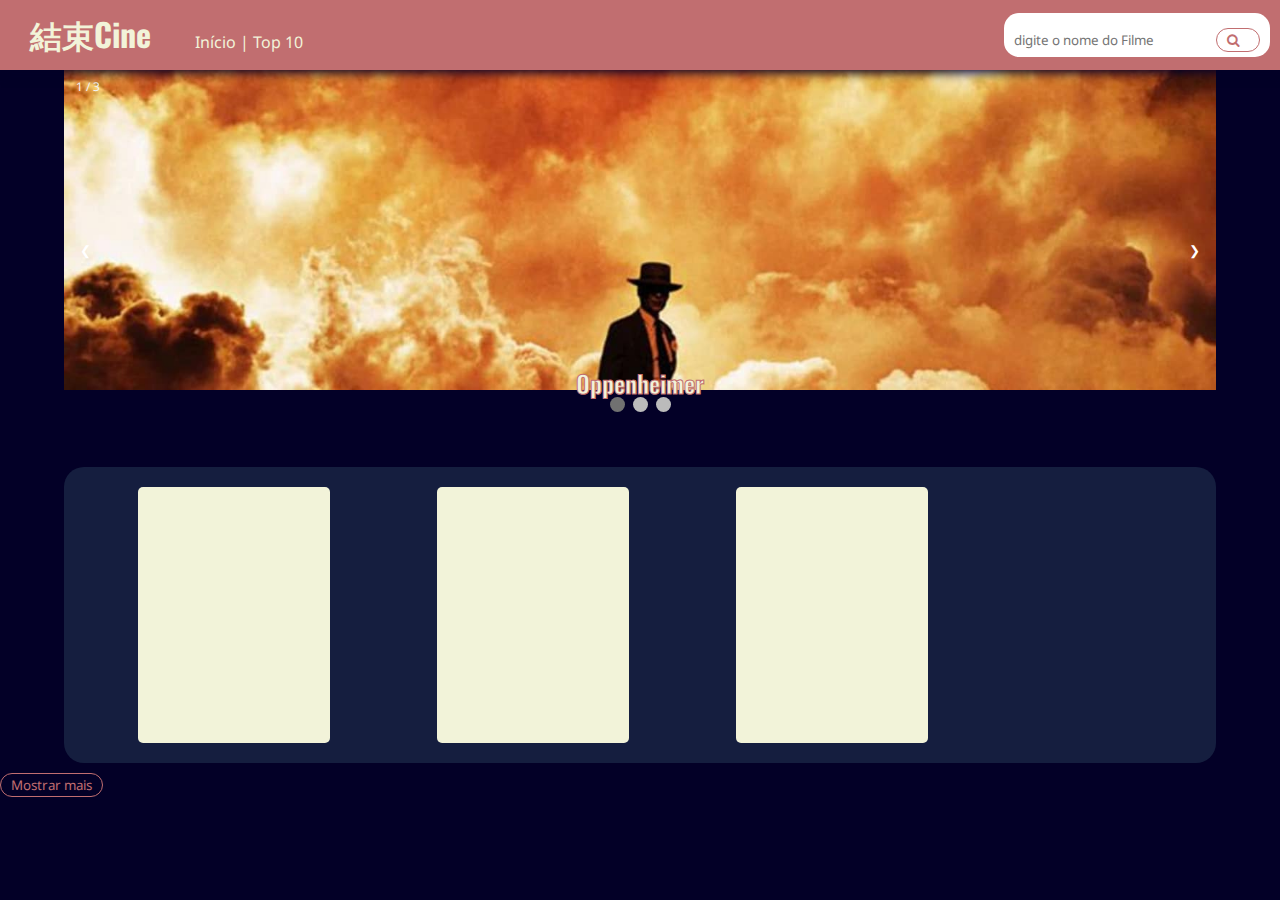
==== index.html @ 222f4a3b "Primeiro Commit" ====
<!DOCTYPE html>
<html lang="en">
<head>
  <meta charset="UTF-8">
  <meta name="viewport" content="width=device-width, initial-scale=1.0">
  <link rel="icon" type="image/x-icon" href="https://cdn1.iconfinder.com/data/icons/music-media-2/512/614731-cinema-512.png">
  <link rel="stylesheet" href="https://cdnjs.cloudflare.com/ajax/libs/font-awesome/4.7.0/css/font-awesome.min.css">
  <link rel="stylesheet" href="styles.css">
  <title>結束Cine</title>
</head>
<header>
</header>

<body onload="ini()">
<div class="head">
  <div>
    <h1 onclick="window.location.reload();">結束Cine</h1>
    <a href="index.html">Início</a> | <a href="top10.html">Top 10</a>
  </div>
  <form>
    <input type="search" placeholder="digite o nome do Filme" name="pesquisa" id="input"/>
    <button type="submit"><i class="fa fa-search"></i></button>
  </form>
</div>

<div class="slideshow-container">

  <div class="mySlides fade" style="display: block;">
    <div class="numbertext">1 / 3</div>
    <img src="banner1.jpg" alt="Oppenheiniken" id="img1">
    <div class="text" id="tit1">Oppenheimer</div>
  </div>

  <div class="mySlides fade">
    <div class="numbertext">2 / 3</div>
    <img src= "banner2.jpg" alt="JohnWick4" id="img2">
    <div class="text" id="tit2">John Wick 4: Baba Yaga</div>
  </div>

  <div class="mySlides fade">
    <div class="numbertext">3 / 3</div>
    <img src= "banner3.jpg" alt="Aranhaverso2" id="img3">
    <div class="text" id="tit3">Spider-Man: Into the Spider-Verse</div>
  </div>

  <a class="prev" onclick="plusSlides(-1)">&#10094;</a>
  <a class="next" onclick="plusSlides(1)">&#10095;</a>

  <div style="text-align: center;">
  <span class="dot" onclick="currentSlide(1)"></span> 
  <span class="dot" onclick="currentSlide(2)"></span> 
  <span class="dot" onclick="currentSlide(3)"></span>
  </div>


</div>

<div class="grid">
  <div class="movie"></div>
  <div class="movie"></div>
  <div class="movie"></div>
</div>

<button onclick="showMore()">Mostrar mais</button>
</body>

<script src="slides.js"></script>
<script src="cards.js"></script>
</html>
---- styles.css ----
@import url('https://fonts.googleapis.com/css2?family=Noto+Sans:wght@200&family=Nunito+Sans:opsz,wght@6..12,200&family=Oswald:wght@600&family=RocknRoll+One&display=swap');
:root {
    --bg1: #030027;
    --bg2: #151E3F;
    --cl1: #C16E70;
    --cl2: #DC9E82;
    --txt: #F2F3D9;
}
* {
    font-family: 'Noto Sans', monospace;
    margin: 0;
    padding: 0;
    box-sizing: border-box;
}
/* Elements */

a, a:active, a:any-link {
  color: var(--txt);
  text-decoration: none;
}

body {
    color: var(--txt);
    background-color: var(--bg1);
    margin: 0;
}

h1 {
  font-family: 'Oswald', sans-serif;
  display: inline-block;
}

.head {
    background-color: var(--cl1);
    padding: 10px;
    display: flex;
    align-items: center;
    align-content: center;
    justify-content: space-between;
    position: sticky;
    top: 0;
    z-index: 1;
    width: 100vw;
    box-shadow: 1px 3px 10px var(--bg1);
}

/*
.head button {
    background-color: var(--cl1);
    border: none;
    color: var(--txt);
    font-size: large;
    margin: 0px;
    padding: 5px;
}

.head button:hover {
    background-color: var(--cl2);
}
*/

.head h1 {
    margin-right: 40px;
    margin-left: 20px;
    cursor: pointer;
    transition: 0.5s ease-in;
}

.head h1:hover {
  text-shadow: 0px 0px 10px var(--txt);
}

/* Form */
form {
  background-color: white;
  padding: 5px 10px;
  border-radius: 15px;
  transition: 0.4s ease-in-out;
}

form input {
  border: none;
}

form input:focus {
  border: none;
  outline: none;
}

form i {
  color: var(--cl1);
  margin-right: 10px;
  cursor: pointer;
}

form i:hover {
  color: var(--cl2);
}

/* Grid de Cards */
.grid {
    margin-top: 600px;
    height: fit-content;
    min-height: 10em;
    content: "";
    clear: both;
    display: grid;
    grid-template-columns: auto auto auto auto auto;
    width: 90%;
    background-color: var(--bg2);
    border-radius: 20px;
    padding: 20px;
    position: relative;
    box-sizing: border-box;
    margin: auto;
    align-content: space-between;
    row-gap: 4vw;
}

.movie {
    background-color: var(--txt);
    border-radius: 5px;
    margin: auto;
    cursor: pointer;
    width: 15vw;
    height: 20vw;
    contain: content;
    transition: 0.3s ease;
    background-image: url(https://img.freepik.com/free-vector/hand-drawn-question-mark-pattern_23-2149410461.jpg?w=2000);
    background-size: contain;
}

.movie:hover {
    box-shadow: 0 0 10px black;
    width: 18vw;
    height: 24vw;
}

.titleCard {
  display: flex;
  position: absolute;
  align-content: center;
  width: 100%;
  color: var(--txt);
  background-color: rgba(3,0,39,0.8);
  background-blend-mode: color;
  z-index: 9;
  transition: 0.3s ease-in-out;
  opacity: 0%;
  bottom: 0px;
  height: 0%;
}

.titleCard:hover h4 {
  -webkit-text-stroke: var(--cl2) 1px;
}

.titleCard h4 {
  font-family: 'Nunito', sans-serif;
  text-align: center;
  margin: auto;
  transition: 0.3s ease;
}

.movie:hover .titleCard {
  opacity: 100%;
  height: 100%;
}

img {
  width: 100%;
}

.movie img {
  opacity: 100%;
  transition: 0.3s ease;
}

button {
  margin-top: 10px;
  background: none;
  color: var(--cl1);
  border: #C16E70 solid 1px;
  padding: 2px 10px;
  cursor: pointer;
  border-radius: 20px;
}

/* Carrosel */

/* Slideshow container */
.slideshow-container {
  max-width: 90vw;
  min-height: 10vw;
  position: relative;
  margin: auto;
  margin-bottom: 50px;
}

/* Hide the images by default */
.mySlides {
  display: none;
  object-fit: contain;
}

.mySlides img {
  width: 100%; 
  height: 25vw; 
  object-fit: cover;
}

/* Next & previous buttons */
.prev, .next {
  cursor: pointer;
  position: absolute;
  top: 50%;
  width: auto;
  margin-top: -22px;
  padding: 16px;
  color: white;
  font-weight: bold;
  font-size: 18px;
  transition: 0.6s ease;
  border-radius: 0 3px 3px 0;
  user-select: none;
}

/* Position the "next button" to the right */
.next {
  right: 0;
  border-radius: 3px 0 0 3px;
}

/* On hover, add a black background color with a little bit see-through */
.prev:hover, .next:hover {
  background-color: rgba(0,0,0,0.8);
}

/* Caption text */
.text {
  color: var(--txt);
  font-weight: bolder;
  font-size: x-large;
  -webkit-text-stroke: var(--cl1) 1px;
  font-family: 'Oswald';
  /* font-size: 15px; */
  padding: 8px 12px;
  position: absolute;
  bottom: 8px;
  width: 100%;
  text-align: center;
}

/* Number text (1/3 etc) */
.numbertext {
  color: #f2f2f2;
  font-size: 12px;
  padding: 8px 12px;
  position: absolute;
  top: 0;
}

/* The dots/bullets/indicators */
.dot {
  cursor: pointer;
  height: 15px;
  width: 15px;
  margin: 0 2px;
  background-color: #bbb;
  border-radius: 50%;
  display: inline-block;
  transition: background-color 0.6s ease;
  top: 0;
}

.active, .dot:hover {
  background-color: #717171;
}

/* Fading animation */
.fade {
  animation-name: fade;
  animation-duration: 1.5s;
}

@keyframes fade {
  from {opacity: .4}
  to {opacity: 1}
}

@media (max-width: 900px) {
  .grid {
    grid-template-columns: auto auto auto;
  }  
  .movie {
    width: 21vw;
    height: 28vw;
    contain: content;
  }

    .movie:hover {
      box-shadow: 0 0 10px black;
      width: 24vw;
      height: 32vw;
  }
}

@media (max-width: 550px) {
  .grid {
    grid-template-columns: auto;
  }

  .movie {
    width: 45vw;
    height: 60vw;
    contain: content;
  }
  
  .movie:hover {
    box-shadow: 0 0 10px black;
    width: 48vw;
    height: 64vw;
}
}

  /* info */
.body {
  display: flex;
}

.poster {
  flex: 1;
  padding: 1vw;
  justify-items: center;
  background-color: var(--bg2);
  height: fit-content;
  width: fit-content;
  margin: 3vw;
  position: sticky;
  top: 1vw;
}

#Poster {
  width: 100%;
}

#Title {
  color: var(--cl1);
  font-weight: bolder;
  font-size: 2.3em;
  margin-bottom: 1vw;
}

.info {
  background-color: var(--bg2);
  flex: 1.2;
  padding: 3vw;
  margin: 2vw; 
  height: fit-content;
}

.tags {
  display: flex;
  justify-content: space-evenly;
  background-color: var(--cl1);
  font-size: 0.8em;
}

.plottitle {
  margin-top: 1vw;
}

.plotbox {
  padding: 1vw;
  color: var(--cl2);
  font-size: 0.8em;
}

.cast h2 {
  color: var(--cl1);
}

.cast h3 {
  margin-left: 1vw;
}

.cast {
  margin: 1vw 0 1vw 0;
}

.ratings{
  display: grid;
  grid-template-columns: auto auto;
  width: 80%;
  margin: auto;
  align-items: center;
}

.ratings .icon {
  width: 2vw;
  margin: 0 .5vw;
}

.ratings h4 {
  color: var(--cl2);
}

.notas {
  color: var(--cl1);
}

/* TOP 10 */
.topCards {
  display: flex;
  margin: 5vw;
  background-color: var(--bg2);
  cursor: pointer;
}

.topCards img {
  width: 20vw;
  margin-right: 3vw;
  border: var(--bg1) .4vw solid;
  box-shadow: 0px 0px 2vw var(--bg1);
}

.toptxt {
  flex: 1.3;
}

.toptxt h2 {
  color: var(--cl1);
  font-family: 'Oswald', sans-serif;
}

.tagbut {
  color: var(--txt);
  border-color: var(--txt);
  background-color: var(--bg1);
  transition: 0.5s ease;
}

.tagbut:hover {
  background-color: var(--bg2);
  font-weight: bolder;
}

.metaRed {
  background-color: #F25F5C;
  display: inline;
  padding: 1px 3px;
}

.metaGreen {
  background-color: #0C7C59;
  display: inline;
  padding: 1px 3px;
}

.metaYellow {
  background-color: #C6A15B;
  display: inline;
  padding: 1px 3px;
}

.metaNA {
  background-color: #574D68;
  display: inline;
  padding: 1px 3px;
}

.rateTop {
  display: flex;
  justify-content: space-between;
  width: 100%;
  padding-top: 1vw;
}

.topPlot {
  padding: 0.87vw;
  color: var(--cl2);
}
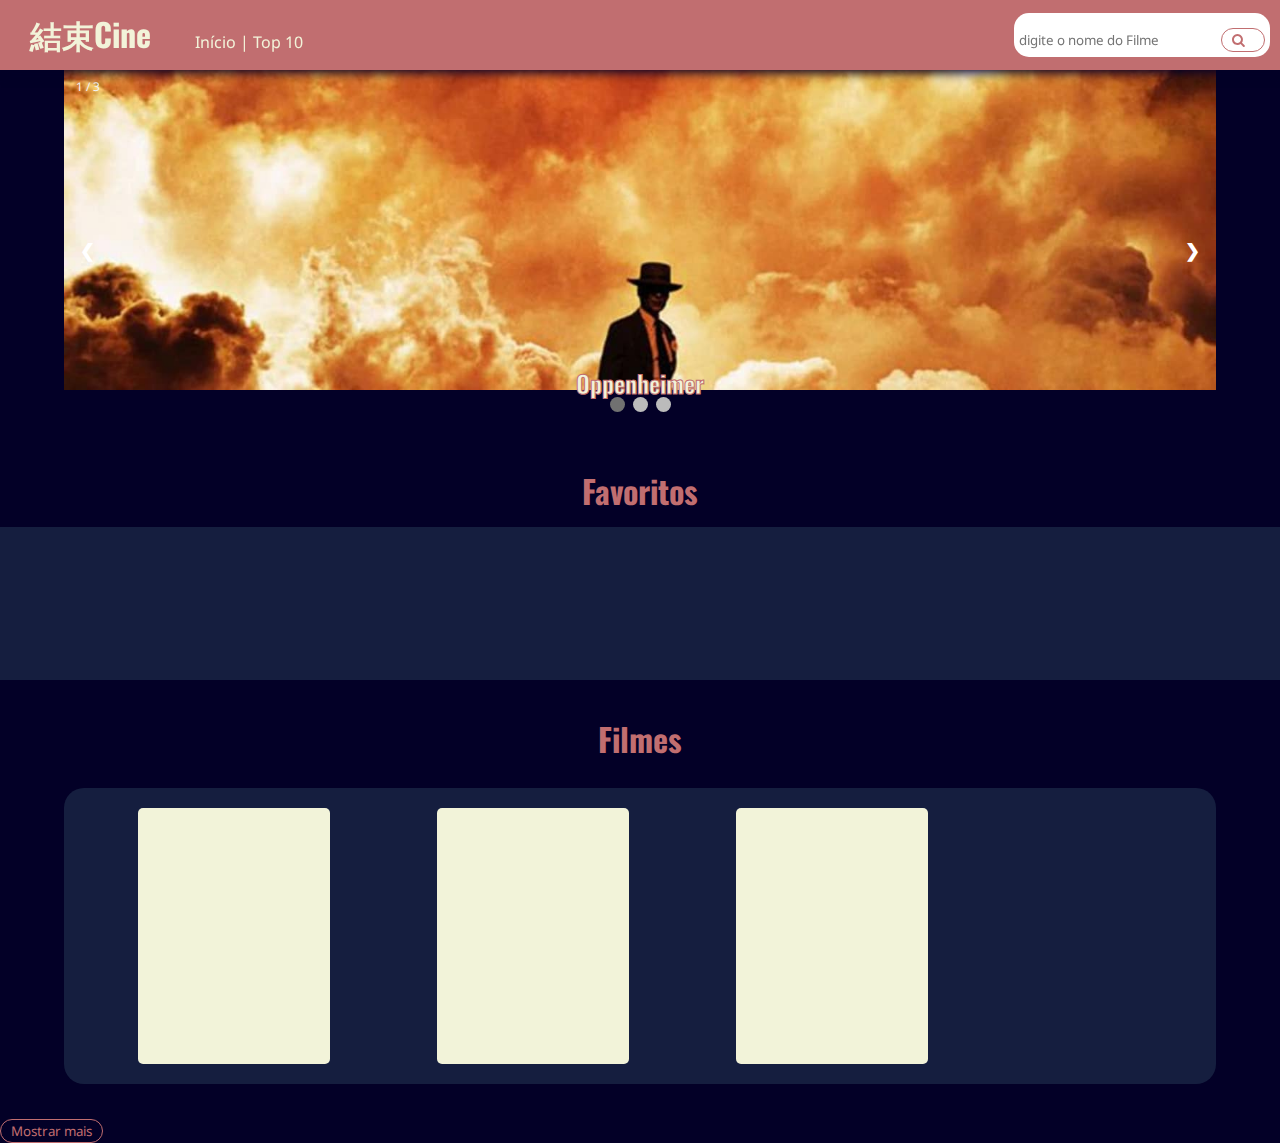
==== commit 0bfa4065: "Completo, atividade entrega" ====
--- a/index.html
+++ b/index.html
@@ -52,9 +52,13 @@
   <span class="dot" onclick="currentSlide(3)"></span>
   </div>
 
-
 </div>
 
+<h1 class="h1s">Favoritos</h1>
+<div class="favList"></div>
+<h1> </h1>
+
+<h1 class="h1s">Filmes</Fieldset></h1>
 <div class="grid">
   <div class="movie"></div>
   <div class="movie"></div>
@@ -66,4 +70,5 @@
 
 <script src="slides.js"></script>
 <script src="cards.js"></script>
+<script src="fav.js"></script>
 </html>--- a/styles.css
+++ b/styles.css
@@ -28,6 +28,13 @@
 h1 {
   font-family: 'Oswald', sans-serif;
   display: inline-block;
+}
+
+.h1s {
+  display: block;
+  color: var(--cl1);
+  text-align: center;
+  margin: auto;
 }
 
 .head {
@@ -73,9 +80,10 @@
 /* Form */
 form {
   background-color: white;
-  padding: 5px 10px;
+  padding: 5px;
   border-radius: 15px;
   transition: 0.4s ease-in-out;
+  height: fit-content;
 }
 
 form input {
@@ -99,7 +107,7 @@
 
 /* Grid de Cards */
 .grid {
-    margin-top: 600px;
+    margin: 2vw auto;
     height: fit-content;
     min-height: 10em;
     content: "";
@@ -110,11 +118,33 @@
     background-color: var(--bg2);
     border-radius: 20px;
     padding: 20px;
-    position: relative;
-    box-sizing: border-box;
-    margin: auto;
     align-content: space-between;
     row-gap: 4vw;
+}
+
+.favList {
+  display: grid;
+  margin: 1vw auto;
+  height: 12vw;
+  grid-auto-flow: column;
+  grid-auto-columns: max-content;
+  width: 100%;
+  overflow-x: auto;
+  background-color: var(--bg2);
+  content: "";
+  gap: 0.1vw;
+  clear: both;
+}
+
+.favList .movie {
+  width: 7.5vw;
+  height: 10vw;
+  border-radius: 0px;
+}
+
+.favList .movie:hover {
+  width: 7.5vw;
+  height: 10vw;
 }
 
 .movie {
@@ -184,6 +214,12 @@
   padding: 2px 10px;
   cursor: pointer;
   border-radius: 20px;
+  transition: .25s ease;
+}
+
+button:hover {
+  color: var(--txt);
+  border: var(--txt) solid 1px;
 }
 
 /* Carrosel */
@@ -412,13 +448,15 @@
 /* TOP 10 */
 .topCards {
   display: flex;
-  margin: 5vw;
+  margin: 1.3vw;
   background-color: var(--bg2);
   cursor: pointer;
 }
 
 .topCards img {
-  width: 20vw;
+  width: 100%;
+  height: 100%;
+  max-width: 12vw;
   margin-right: 3vw;
   border: var(--bg1) .4vw solid;
   box-shadow: 0px 0px 2vw var(--bg1);
